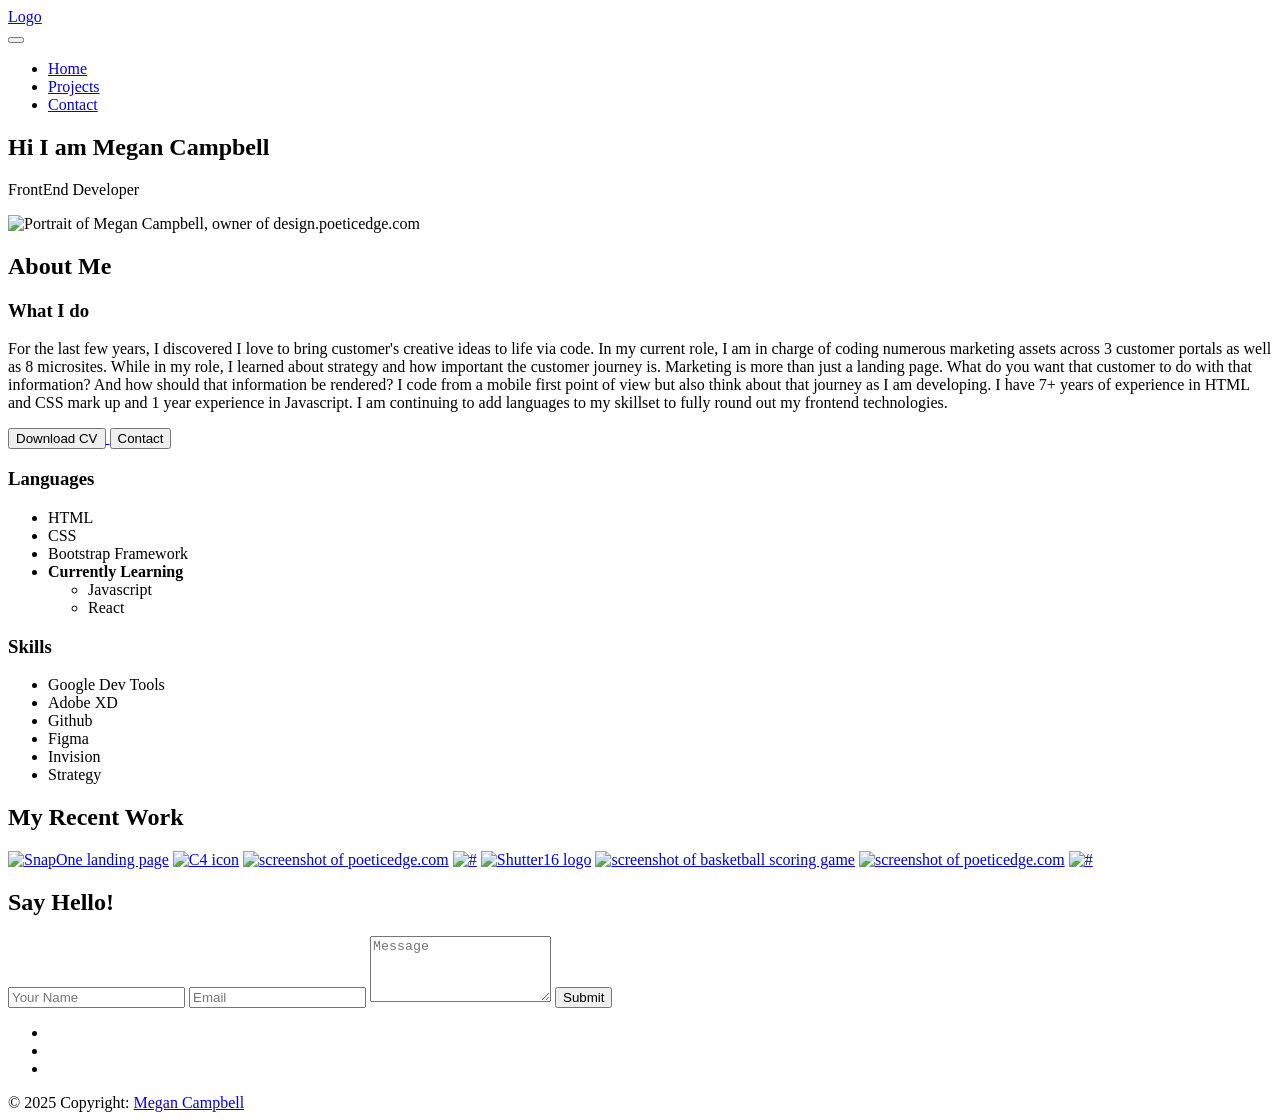
==== index.html @ 6458d501 "Missing the CSS file" ====
<!DOCTYPE html>
<html lang="en">
  <head>
    <meta charset="utf-8" />
    <meta name="viewport" content="width=device-width, initial-scale=1.0" />
    <title>Megan Campbell Web Portfolio</title>
    <!--<link rel="preconnect" href="https://fonts.gstatic.com">-->
    <!-- add a google font <link href="https://fonts.googleapis.com/css2?family=PT+Sans:ital,wght@0,400;0,700;1,400&family=Source+Sans+Pro:wght@900&display=swap" rel="stylesheet">-->

    <link rel="stylesheet" type="text/css" href="web-portfolio.css" />
    <!--<link href="https://cdn.jsdelivr.net/npm/bootstrap@5.1.3/dist/css/bootstrap.min.css" rel="stylesheet" integrity="sha384-1BmE4kWBq78iYhFldvKuhfTAU6auU8tT94WrHftjDbrCEXSU1oBoqyl2QvZ6jIW3" crossorigin="anonymous">-->
    <!--<link href="https://cdn.jsdelivr.net/npm/bootstrap@5.1.3/dist/css/bootstrap.min.css" rel="stylesheet" integrity="sha384-1BmE4kWBq78iYhFldvKuhfTAU6auU8tT94WrHftjDbrCEXSU1oBoqyl2QvZ6jIW3" crossorigin="anonymous">-->

    <!--<link href="https://fonts.googleapis.com/css?family=Source+Code+Pro:400,900|Source+Sans+Pro:300,900&display=swap" rel="stylesheet">-->
    <link rel="preconnect" href="https://fonts.googleapis.com" />
    <link rel="preconnect" href="https://fonts.gstatic.com" crossorigin />
    <link
      href="https://fonts.googleapis.com/css2?family=Nunito:wght@300&family=Roboto:wght@900&display=swap"
      rel="stylesheet"
    />
  </head>

  <body>
    <header class="pe-header">
      <div class="logo">
        <a href="#">Logo</a>
      </div>
      <button class="nav-toggle" aria-label="toggle-navigation">
        <span class="hamburger"></span>
      </button>
      <nav class="nav">
        <ul class="nav-list">
          <li class="nav-item"><a class="nav-link" href="#home">Home</a></li>
          <li class="nav-item">
            <a class="nav-link" href="#projects">Projects</a>
          </li>
          <li class="nav-item">
            <a class="nav-link" href="#contact">Contact</a>
          </li>
        </ul>
      </nav>
    </header>

    <!--Intro-->
    <section class="intro" id="home">
      <h1 class="section__title section__title--intro">
        Hi I am <strong> Megan Campbell</strong>
      </h1>
      <p class="section__subtitle section__subtitle--intro">
        FrontEnd Developer
      </p>
      <img
        src="/Images/Megan-small.jpg"
        alt="Portrait of Megan Campbell, owner of design.poeticedge.com"
        class="intro-img"
      />
    </section>

    <!--about me-->
    <section class="about-me" id="about-me">
      <h2 class="section__title--about">About Me</h2>
      <div class="skills">
        <div class="skill-1">
          <h3>What I do</h3>
          <p>
            For the last few years, I discovered I love to bring customer's
            creative ideas to life via code. In my current role, I am in charge
            of coding numerous marketing assets across 3 customer portals as
            well as 8 microsites. While in my role, I learned about strategy and
            how important the customer journey is. Marketing is more than just a
            landing page. What do you want that customer to do with that
            information? And how should that information be rendered? I code
            from a mobile first point of view but also think about that journey
            as I am developing. I have 7+ years of experience in HTML and CSS
            mark up and 1 year experience in Javascript. I am continuing to add
            languages to my skillset to fully round out my frontend
            technologies.
          </p>
          <a class="" href="/MCampbell-Developer-Res-063024.pdf" download
            ><button>Download CV</button>
          </a>
          <a href="#contact"><button>Contact</button> </a>
        </div>
        <div class="skill">
          <h3>Languages</h3>
          <ul class="skill-ul">
            <li>HTML</li>
            <li>CSS</li>
            <li>Bootstrap Framework</li>
            <li><strong>Currently Learning</strong></li>
            <ul class="skill-ul">
              <li>Javascript</li>
              <li>React</li>
            </ul>
          </ul>
        </div>
        <div class="skill">
          <h3>Skills</h3>
          <ul class="skill-ul">
            <li>Google Dev Tools</li>
            <li>Adobe XD</li>
            <li>Github</li>
            <li>Figma</li>
            <li>Invision</li>
            <li>Strategy</li>
          </ul>
        </div>
      </div>
    </section>

    <section class="work-section" id="projects">
      <h2 class="section__title section__title--work">My Recent Work</h2>
      <!--<a name="projects"></a>-->

      <div class="portfolio">
        <a href="/snapone.html" class="portfolio__item"
          ><img
            src="/Images/snapone-logo.jpg"
            alt="SnapOne landing page"
            class="portfolio__img"
        /></a>

        <a href="https://www.control4.com/" class="portfolio__item"
          ><img
            src="/Images/C4-redLogo.jpeg"
            alt="C4 icon"
            class="portfolio__img"
        /></a>

        <a href="/poeticedge-photo.html" class="portfolio__item"
          ><img
            src="/Images/pe-photo-logo.jpg"
            alt="screenshot of poeticedge.com"
            class="portfolio__img"
        /></a>

        <a href="js-projects.html" class="portfolio__item"
          ><img src="/Images/blackjack-logo.jpg" alt="#" class="portfolio__img"
        /></a>

        <a
          href="http://www.shutter16.com/"
          class="portfolio__item"
          target="_blank"
          ><img
            src="/Images/shutter16-logo.jpg"
            alt="Shutter16 logo"
            class="portfolio__img"
        /></a>

        <a href="/js-projects.html" class="portfolio__item"
          ><img
            src="/Images/Figma-basketball.jpg"
            alt="screenshot of basketball scoring game"
            class="portfolio__img"
        /></a>

        <a href="/poeticedge-photo.html" class="portfolio__item"
          ><img
            src="/Images/poetiedge-landing.jpg"
            alt="screenshot of poeticedge.com"
            class="portfolio__img"
        /></a>

        <a href="#" class="portfolio__item"
          ><img
            src="/Images/resinlee-logo.jpg"
            alt="#"
            class="portfolio__img"
          />
        </a>
        <!--add coming soon to overlay-->
      </div>
    </section>

    <section class="contact-form-section">
      <h2 class="section__title section__title--contact">Say Hello!</h2>
      <a name="contact"></a>

      <div class="form">
        <form
          id="contact-form"
          method="post"
          action="/contact-form-handler.php"
        >
          <input
            type="text"
            id="yourName"
            name="yourName"
            placeholder="Your Name"
            required
          />
          <input
            type="email"
            id="email"
            name="email"
            placeholder="Email"
            required
          />
          <textarea id="message" rows="4" placeholder="Message"></textarea>
          <button type="submit">Submit</button>
        </form>
      </div>
    </section>

    <!-- Footer -->

    <footer class="purple-footer">
      <ul class="social-list">
        <li class="social-list__item">
          <a
            class="social-list__link"
            href="https://www.linkedin.com/in/megancampbell3/"
          >
            <i class="fa-brands fa-linkedin"></i>
          </a>
        </li>
        <li class="social-list__item">
          <a
            class="social-list__link"
            href="https://www.instagram.com/zaneyadventures/"
          >
            <i class="fa-brands fa-instagram-square"></i>
          </a>
        </li>
        <li class="social-list__item">
          <a class="social-list__link" href="https://github.com/poeticedge/">
            <i class="fa-brands fa-github"></i>
          </a>
        </li>
      </ul>

      <!-- Copyright -->
      <div class="footer-copyright">
        © 2025 Copyright:
        <a href="/"> Megan Campbell</a>
      </div>
      <!-- Copyright -->
    </footer>
    <!-- Footer -->
    <script
      src="https://kit.fontawesome.com/78eceac17e.js"
      crossorigin="anonymous"
    ></script>
    <script
      src="https://cdn.jsdelivr.net/npm/@popperjs/core@2.10.2/dist/umd/popper.min.js"
      integrity="sha384-7+zCNj/IqJ95wo16oMtfsKbZ9ccEh31eOz1HGyDuCQ6wgnyJNSYdrPa03rtR1zdB"
      crossorigin="anonymous"
    ></script>
    <!--<script src="web-porfolio.js"></script>	-->
    <script>
      //There is something wrong this code. The error is showing around the event listener.

      const navToggle = document.querySelector(".nav-toggle");
      const navMenu = document.querySelectorAll(".nav");

      navToggle.addEventListener("click", () => {
        document.body.classList.toggle("nav-open");
      });

      //navLinks.forEach((link) => {
      //link.addEventListener("click", () => {
      //document.body.classList.remove("nav-open");
      // });
      //});

      //form
      //const submit
      //submit btn going to mailto soulfire2010@me.com or megan.campbell@me.com
    </script>
  </body>
</html>
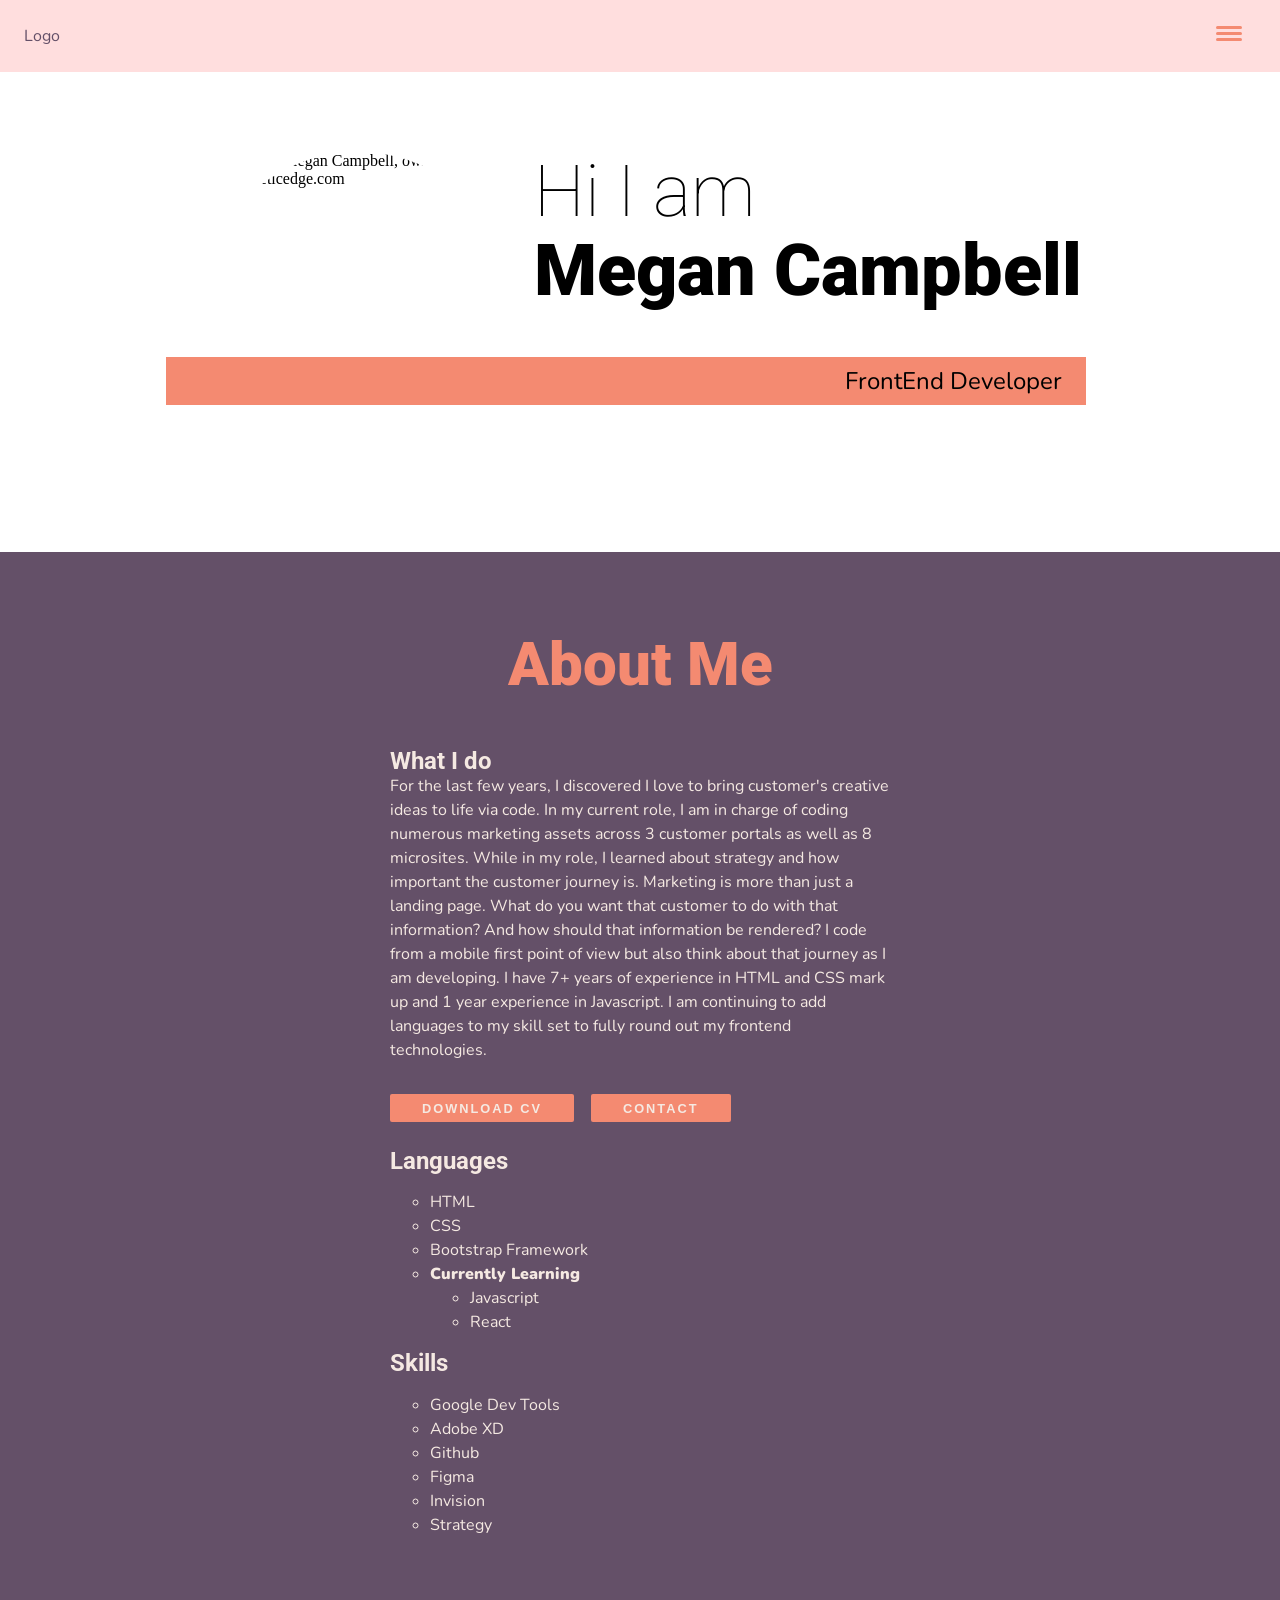
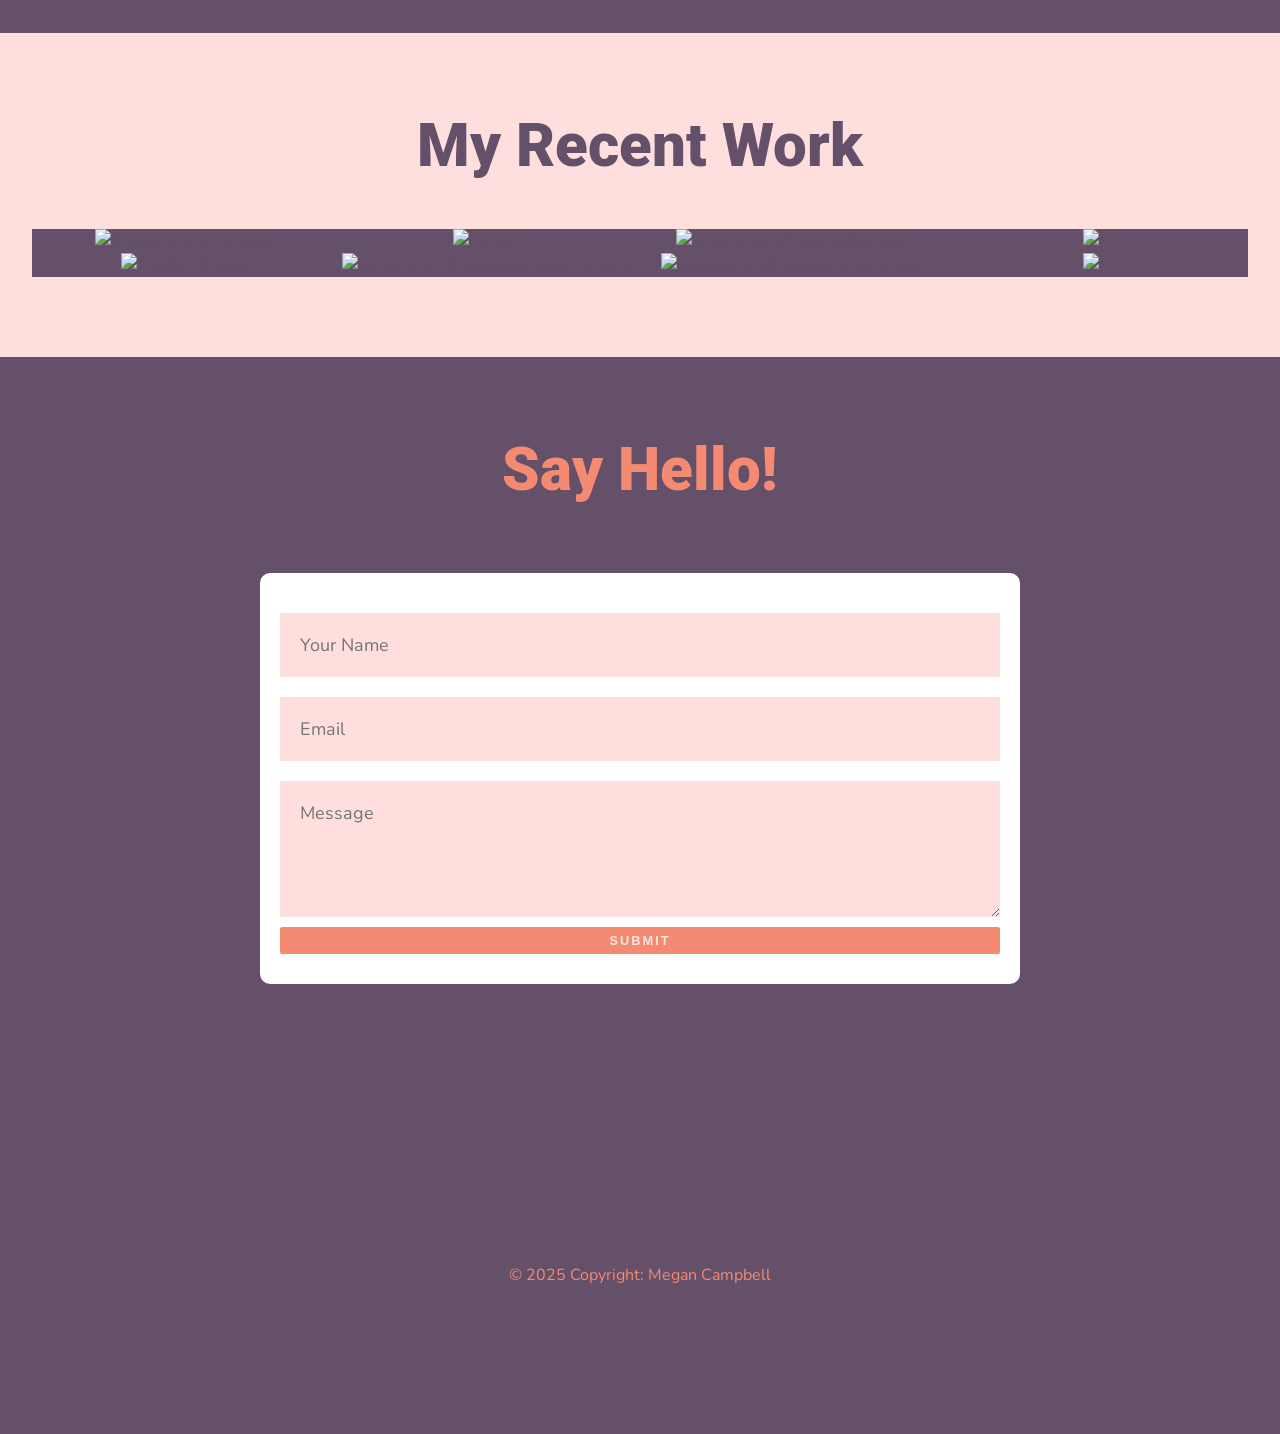
==== commit 86b059a5: "Add files via upload" ====
--- a/index.html
+++ b/index.html
@@ -73,7 +73,7 @@
             from a mobile first point of view but also think about that journey
             as I am developing. I have 7+ years of experience in HTML and CSS
             mark up and 1 year experience in Javascript. I am continuing to add
-            languages to my skillset to fully round out my frontend
+            languages to my skill set to fully round out my frontend
             technologies.
           </p>
           <a class="" href="/MCampbell-Developer-Res-063024.pdf" download
@@ -113,21 +113,24 @@
       <!--<a name="projects"></a>-->
 
       <div class="portfolio">
-        <a href="/snapone.html" class="portfolio__item"
+        <a href="/snapone.html" class="portfolio__item" target="_blank"
           ><img
             src="/Images/snapone-logo.jpg"
             alt="SnapOne landing page"
             class="portfolio__img"
         /></a>
 
-        <a href="https://www.control4.com/" class="portfolio__item"
+        <a
+          href="https://www.control4.com/"
+          class="portfolio__item"
+          target="_blank"
           ><img
             src="/Images/C4-redLogo.jpeg"
             alt="C4 icon"
             class="portfolio__img"
         /></a>
 
-        <a href="/poeticedge-photo.html" class="portfolio__item"
+        <a href="/poeticedge-photo.html" class="portfolio__item" target="_blank"
           ><img
             src="/Images/pe-photo-logo.jpg"
             alt="screenshot of poeticedge.com"
@@ -140,6 +143,7 @@
 
         <a
           href="http://www.shutter16.com/"
+          target="_blank"
           class="portfolio__item"
           target="_blank"
           ><img
@@ -157,12 +161,12 @@
 
         <a href="/poeticedge-photo.html" class="portfolio__item"
           ><img
-            src="/Images/poetiedge-landing.jpg"
-            alt="screenshot of poeticedge.com"
-            class="portfolio__img"
-        /></a>
-
-        <a href="#" class="portfolio__item"
+            src="/Images/pswd-gen1.jpg"
+            alt="screenshot of password generator"
+            class="portfolio__img"
+        /></a>
+
+        <a href="#" class="portfolio__item" target="_blank"
           ><img
             src="/Images/resinlee-logo.jpg"
             alt="#"
--- a/web-portfolio.css
+++ b/web-portfolio.css
@@ -0,0 +1,751 @@
+@charset "utf-8";
+/* CSS Document */
+
+body {
+  margin: 0;
+  padding: 0;
+  box-shadow: border-box;
+}
+
+*,
+*::before,
+*::after {
+  box-sizing: border-box;
+}
+:root {
+  --ff-primary: "Roboto", sans-serif;
+  --ff-secondary: "Nunito", monospace;
+
+  --fw-reg: 100;
+  --fw-accent: 300;
+  --fw-bold: 900;
+
+  --clr-light: #f5e9e2;
+  --clr-dark: #645068;
+  --clr-accent: #f48a71;
+
+  --fs-h1: 3rem;
+  --fs-h2: 2.25rem;
+  --fs-h3: 1.25rem;
+  --fs-body: 1rem;
+}
+@media (min-width: 800px) {
+  :root {
+    --fs-h1: 4.5rem;
+    --fs-h2: 3.75rem;
+    --fs-h3: 1.5rem;
+    --fs-body: 1.125rem;
+  }
+}
+
+html {
+  scroll-behavior: smooth;
+}
+/* Typography */
+strong {
+  font-weight: var(--fw-bold);
+}
+
+h1,
+h2,
+h3 {
+  line-height: 1.1;
+  margin: 0;
+  font-family: var(--ff-primary);
+}
+
+h1 {
+  font-size: var(--fs-h1);
+}
+h2 {
+  font-size: var(--fs-h2);
+}
+h3 {
+  font-size: var(--fs-h3);
+}
+
+p,
+a,
+li {
+  font-family: var(--ff-secondary);
+  font-size: 1em;
+  line-height: 1.5;
+  margin: 0;
+}
+
+a {
+  color: var(--clr-dark);
+  text-decoration: none;
+}
+
+.section__title {
+  margin-bottom: 0rem;
+  font-family: var(--ff-primary);
+}
+
+.section__subtitle {
+  margin: 0.25rem;
+  font-size: var(--fs-h3);
+}
+
+.section__subtitle--intro,
+.section__subtitle--about {
+  background: var(--clr-accent);
+  font-family: var(--ff-secondary);
+  padding: 0.25em 1em;
+  margin-bottom: 1em;
+}
+.section__title--intro strong {
+  display: block;
+}
+
+section {
+  padding: 5em 2em;
+}
+strong {
+  font-weight: var(--fw-bold);
+}
+
+:focus {
+  outline: 3px solid var(--clr-accent);
+  outline-offset: 3px;
+}
+
+button {
+  display: inline-block;
+  padding: 0.5em 2.5em;
+  background: #f48a71;
+  color: var(--clr-light);
+  text-decoration: none;
+  cursor: pointer;
+  font-size: 0.8em;
+  text-transform: uppercase;
+  letter-spacing: 2px;
+  font-weight: var(--fw-bold);
+  transition: transform 200ms ease-in-out;
+  border-radius: 2px;
+  border: none;
+}
+
+button:hover {
+  transform: scale(1.1);
+}
+
+.img {
+  display: block;
+  max-width: 100%;
+}
+
+/*====================
+Navigation style 
+=====================*/
+.pe-header {
+  margin-bottom: 0px;
+  background-color: #ffdede;
+  display: flex;
+  justify-content: space-between;
+  padding: 1.5em;
+}
+
+.nav {
+  position: fixed;
+  background-color: var(--clr-dark);
+  top: 0;
+  bottom: 0;
+  left: 0;
+  right: 0;
+  z-index: 100;
+  transform: translateX(100%); /*needs to be 100)*/
+  transition: transform 250ms cubic-bezier(0.5, 0, 0.5, 1);
+}
+
+.nav-list {
+  list-style: none;
+  display: flex;
+  height: 100%;
+  flex-direction: column;
+  justify-content: space-evenly;
+  align-items: center;
+  margin: 0;
+  padding: 0;
+}
+.nav-link {
+  color: var(--clr-light);
+  font-weight: var(--fw-bold);
+  font-size: var(--fs-h3);
+  text-decoration: none;
+}
+
+.nav-item {
+  display: block;
+  color: #7c7e7f;
+  padding: 14px 16px;
+  text-decoration: none;
+  font-size: 1.5rem;
+}
+
+/* Change the link color on hover */
+.nav-link:hover {
+  color: #f48a71;
+}
+/* Change the link color on click */
+.nav-link.active {
+  color: #f48a71;
+}
+
+.nav-toggle {
+  padding: 1em;
+  background: transparent;
+  border: 0;
+  cursor: pointer;
+  position: absolute;
+  right: 2em;
+  top: 1.5em;
+  z-index: 1000;
+}
+
+.nav-open .nav {
+  transform: translateX(0);
+}
+
+.nav-open .nav-toggle {
+  position: fixed;
+}
+
+.nav-open .hamburger {
+  transform: rotate(0.625turn);
+}
+
+.nav-open .hamburger::before {
+  transform: rotate(90deg) translateX(-6px);
+}
+
+.nav-open .hamburger::after {
+  opacity: 0;
+}
+
+.hamburger {
+  display: block;
+  position: relative;
+}
+
+.hamburger,
+.hamburger::before,
+.hamburger::after {
+  background: var(--clr-accent);
+  width: 2em;
+  height: 3px;
+  border-radius: 1em;
+  transition: 0.25s ease-in-out;
+}
+
+.hamburger::before,
+.hamburger::after {
+  content: "";
+  position: absolute;
+  left: 0;
+  right: 0;
+}
+
+.hamburger::before {
+  top: 6px;
+}
+
+.hamburger::after {
+  bottom: 6px;
+}
+
+.logo {
+  max-width: 100px;
+}
+
+/*====================
+intro
+=====================*/
+.intro {
+  position: relative;
+}
+.intro-img {
+  grid-area: img;
+  height: 20em;
+  border-radius: 50%;
+  width: 20em;
+  position: relative;
+  z-index: 2;
+}
+.section__subtitle--intro {
+  align-self: start;
+  grid-column: -1 / 1;
+  grid-row: 2;
+  text-align: right;
+  position: relative;
+  left: -1.5em;
+  width: calc(100% + 1.5em);
+}
+.section__title {
+  font-weight: 100;
+}
+
+/*====================
+about
+=====================*/
+
+.about-me {
+  background-color: #645068;
+  background-image: url(https://design.poeticedge.com/Images/code-on-laptop-627045246.jpg);
+  background-size: cover;
+  color: var(--clr-light);
+  background-blend-mode: multiply;
+}
+.section__title--about {
+  color: #f48a71;
+  position: relative;
+  text-align: center;
+  margin-bottom: 50px;
+  font-family: var(--ff-primary);
+  font-weight: 900;
+}
+.skill-ul {
+  list-style-type: circle;
+  line-height: 1.5em;
+}
+
+.skill-1 {
+  max-width: 500px;
+  margin: 0 auto;
+}
+.skill {
+  max-width: 500px;
+  margin: 0 auto;
+}
+
+.skill-1 button {
+  margin-top: 2rem;
+  margin-right: 1em;
+  margin-bottom: 2em;
+}
+
+/*====================
+Work section / portfolio
+=====================*/
+
+.work-section {
+  background-color: #ffdede;
+  background-size: cover;
+  color: var(--clr-dark);
+  text-align: center;
+}
+
+.section__title--work {
+  color: var(--clr-dark);
+  position: relative;
+  text-align: center;
+  margin-bottom: 50px;
+  font-family: var(--ff-primary);
+  font-weight: 900;
+}
+
+.work-section container {
+  height: 800px;
+  max-width: 800px;
+  padding: 70px 30px;
+  align-items: center;
+  margin: 0 auto;
+  display: flex;
+  justify-content: center;
+}
+
+.portfolio {
+  display: grid;
+  grid-template-columns: repeat(auto-fit, minmax(300px, 1fr));
+}
+
+.portfolio__item {
+  background-color: var(--clr-dark);
+  overflow: hidden;
+}
+
+.portfolio__img {
+  transition: transform 750ms cubic-bezier(0.5, 0, 0.5, 1), opacity 250ms linear;
+  width: 400px;
+  height: 400px;
+  margin-bottom: -8px;
+}
+
+.portfolio__item:focus {
+  position: relative;
+  z-index: 2;
+}
+
+.portfolio__img:hover,
+.portfolio__item:focus .portfolio__img {
+  transform: scale(1.2);
+  opacity: 0.5;
+}
+
+/*====================
+Form
+=====================*/
+.contact-form-section {
+  width: 100%;
+  background-color: #645068;
+  margin: 0 auto;
+}
+.section__title--contact {
+  color: var(--clr-accent);
+  position: relative;
+  text-align: center;
+  margin-bottom: 50px;
+  font-family: var(--ff-primary);
+  font-weight: 900;
+}
+
+.form {
+  max-width: 800px;
+  align-items: center;
+  margin: 0 auto;
+  padding: 20px;
+  justify-content: center;
+}
+
+.contact-form-section form {
+  display: flex;
+  flex-direction: column;
+  background: #fff;
+  border-radius: 10px;
+  max-width: 800px;
+  padding: 30px 20px;
+  margin: auto 0;
+}
+
+.contact-form-section input,
+.contact-form-section textarea {
+  padding: 20px;
+  font-size: 18px;
+  margin: 10px 0;
+  border: 0;
+  outline: none;
+  background: #ffdede;
+  font-family: var(--ff-secondary);
+}
+
+/*====================
+Footer
+=====================*/
+.purple-footer {
+  background-color: #645068;
+  text-align: center;
+  height: 350px;
+  padding: 2.5em 0;
+}
+.footer a {
+  color: var(--clr-accent);
+}
+
+.social-list {
+  list-style: none;
+  display: flex;
+  justify-content: center;
+  margin: 2em 0;
+  padding: 0;
+}
+
+.footer-socials a {
+  text-decoration: none;
+}
+
+.fa-brands,
+.fa-solid {
+  padding: 20px;
+  font-size: 50px;
+  text-decoration: none;
+  color: var(--clr-accent);
+}
+
+.footer__link:hover,
+.social-list__link:hover {
+  opacity: 0.7;
+}
+
+.footer-copyright {
+  color: var(--clr-accent);
+  font-family: var(--ff-secondary);
+}
+
+.footer-copyright a {
+  color: var(--clr-accent);
+}
+
+/*====================
+snapone
+=====================*/
+.creative {
+  background-color: #645068;
+  color: var(--clr-light);
+}
+
+.section__title--creative {
+  color: #f48a71;
+  position: relative;
+  text-align: center;
+  margin-bottom: 50px;
+  font-family: var(--ff-primary);
+  font-weight: 900;
+}
+
+.creative-box {
+  margin: auto 120px;
+}
+
+.creative-content {
+  display: flex;
+  grid-template-columns: 2, 1fr;
+  gap: 10px;
+  grid-auto-rows: minmax(100px, auto);
+  margin: 120px auto;
+}
+
+.creative-content-1 {
+  /*grid-column: 1 / 2;*/
+  /*grid-row: 1;*/
+  display: flex;
+  flex-basis: 100%;
+  flex-direction: column;
+  align-items: center;
+}
+
+.creative-content-2 {
+  grid-column: 2 / 2;
+  grid-row: 1;
+  display: flex;
+  flex-basis: 100%;
+  flex-direction: column;
+}
+
+.creative__img {
+  max-width: 500px;
+}
+
+.portfolio-item-individual {
+  padding: 0 2em 2em;
+  max-width: 1000px;
+  margin: 0 auto;
+} /* scrimba sample */
+
+.portfolio-item-individual p {
+  max-width: 800px;
+  margin-left: auto;
+  margin-right: auto;
+} /* scrimba sample */
+
+.snapone-creative {
+  text-align: center;
+  padding: 50px 10px;
+  background-color: #fbf6ef;
+  width: 100%;
+  height: auto;
+}
+
+.snapone-problem-solving {
+  text-align: center;
+  padding: 50px 10px;
+  background-color: #fbf6ef;
+  width: 100%;
+  height: auto;
+}
+.snapone-mobile-first {
+  background-color: #ffdede;
+  background-position: center;
+  background-size: cover;
+  width: 100%;
+  height: auto;
+  color: var(--clr-dark);
+}
+
+.snapone-mobile-first img {
+  width: 100%;
+}
+.snapone-mobile-first .container {
+  width: 90%;
+  background-color: #fbf6ef;
+  height: auto;
+  margin: 10px auto;
+  border-radius: 5px;
+  display: flex;
+  flex-direction: row;
+}
+.snapone-mobile-first .col-left {
+  margin: 10px auto;
+  padding: 120px 40px;
+}
+
+.snapone-mobile-first .col-right {
+  width: 65%;
+}
+.snapone-problem-solving .container {
+  display: flex;
+  margin: 10px auto;
+  justify-content: center;
+}
+
+/*====================
+Javascript page
+=====================*/
+.basketball-row {
+  display: flex;
+  flex-direction: row;
+  justify-content: center;
+  align-items: center;
+  height: 350px;
+  margin: 10px auto;
+}
+
+@font-face {
+  font-family: "Digital Display";
+  src: url("https://design.poeticedge.com/Digital-Display.woff2")
+      format("woff2"),
+    url("https://design.poeticedge.com/Digital-Display.woff") format("woff");
+  font-weight: normal;
+  font-style: normal;
+  font-display: swap;
+}
+.basketball-section .container {
+  display: flex;
+  justify-content: space-around;
+  background-color: #1b244a;
+  width: 650px;
+  height: 430px;
+  margin: 10px auto;
+  border: 5px solid #9aabd8;
+  border-radius: 5px;
+  text-align: center;
+  padding: 70px 25px;
+}
+
+.basketball-section .container h3 {
+  color: white;
+  font-weight: 700;
+  font-size: 40px;
+}
+
+.basketball-section .home-section {
+  display: block;
+}
+
+.scorebox {
+  /*position: relative;*/
+  background-color: black;
+  height: 100px;
+  width: 155px;
+  display: flex;
+  justify-content: center;
+  padding: 10px;
+  margin: 20px auto;
+  border-radius: 5px;
+}
+
+.scorebox p {
+  color: #f94f6d;
+  font-family: "Digital Display", monospace;
+  font-size: 75px;
+  margin: -12px auto;
+}
+
+#increment-btn {
+  cursor: pointer;
+  width: 45px;
+  height: 45px;
+  border-radius: 5px;
+  background: none;
+  color: #9aabd8;
+  border: 2px solid #9aabd8;
+  margin: 10px 5px;
+}
+
+.blackjack-row {
+  display: flex;
+  flex-direction: row;
+  justify-content: center;
+  align-items: center;
+  height: 350px;
+  margin: 10px auto;
+}
+
+.blackjack-section .container {
+  justify-content: space-around;
+  background-color: #016f32;
+  width: 650px;
+  height: 430px;
+  border: 5px solid goldenrod;
+  padding: 70px 25px;
+  text-align: center;
+}
+
+.blackjack h1 {
+  color: goldenrod;
+  font-weight: bold;
+}
+
+#message-el {
+  font-style: italic;
+}
+
+.blackjack-btn {
+  background: goldenrod;
+  border-radius: 2px;
+  width: 150px;
+  padding: 5px 0;
+  font-weight: bold;
+  border: none;
+  color: #016f32;
+  margin: 4px 0;
+}
+
+/*====================
+mobile
+=====================*/
+@media screen (min-width: 800px) {
+  .creative {
+    display: flex;
+  }
+  .contact-form-section .container {
+    display: flex;
+    max-width: 1000px;
+    margin: auto 0;
+    align-items: center;
+  }
+  .skills {
+    display: flex;
+    max-width: 1500px;
+    margin: auto 0;
+  }
+  .skill-1 + .skill + .skill {
+    margin-left: 2em;
+  }
+  .skill-1 {
+    margin-left: auto;
+    margin-right: auto;
+  }
+}
+
+@media (min-width: 600px) {
+  .nav {
+    flex-direction: row;
+    flex-wrap: wrap;
+    margin-left: 0;
+    margin-right: 0;
+  }
+  .work-section {
+    height: auto;
+  }
+  .intro {
+    display: grid;
+    grid-column-gap: 1em;
+    width: min-content;
+    margin: 0 auto;
+    grid-template-areas:
+      "img title"
+      "img sub-title";
+    grid-template-columns: min-content max-content;
+  }
+}
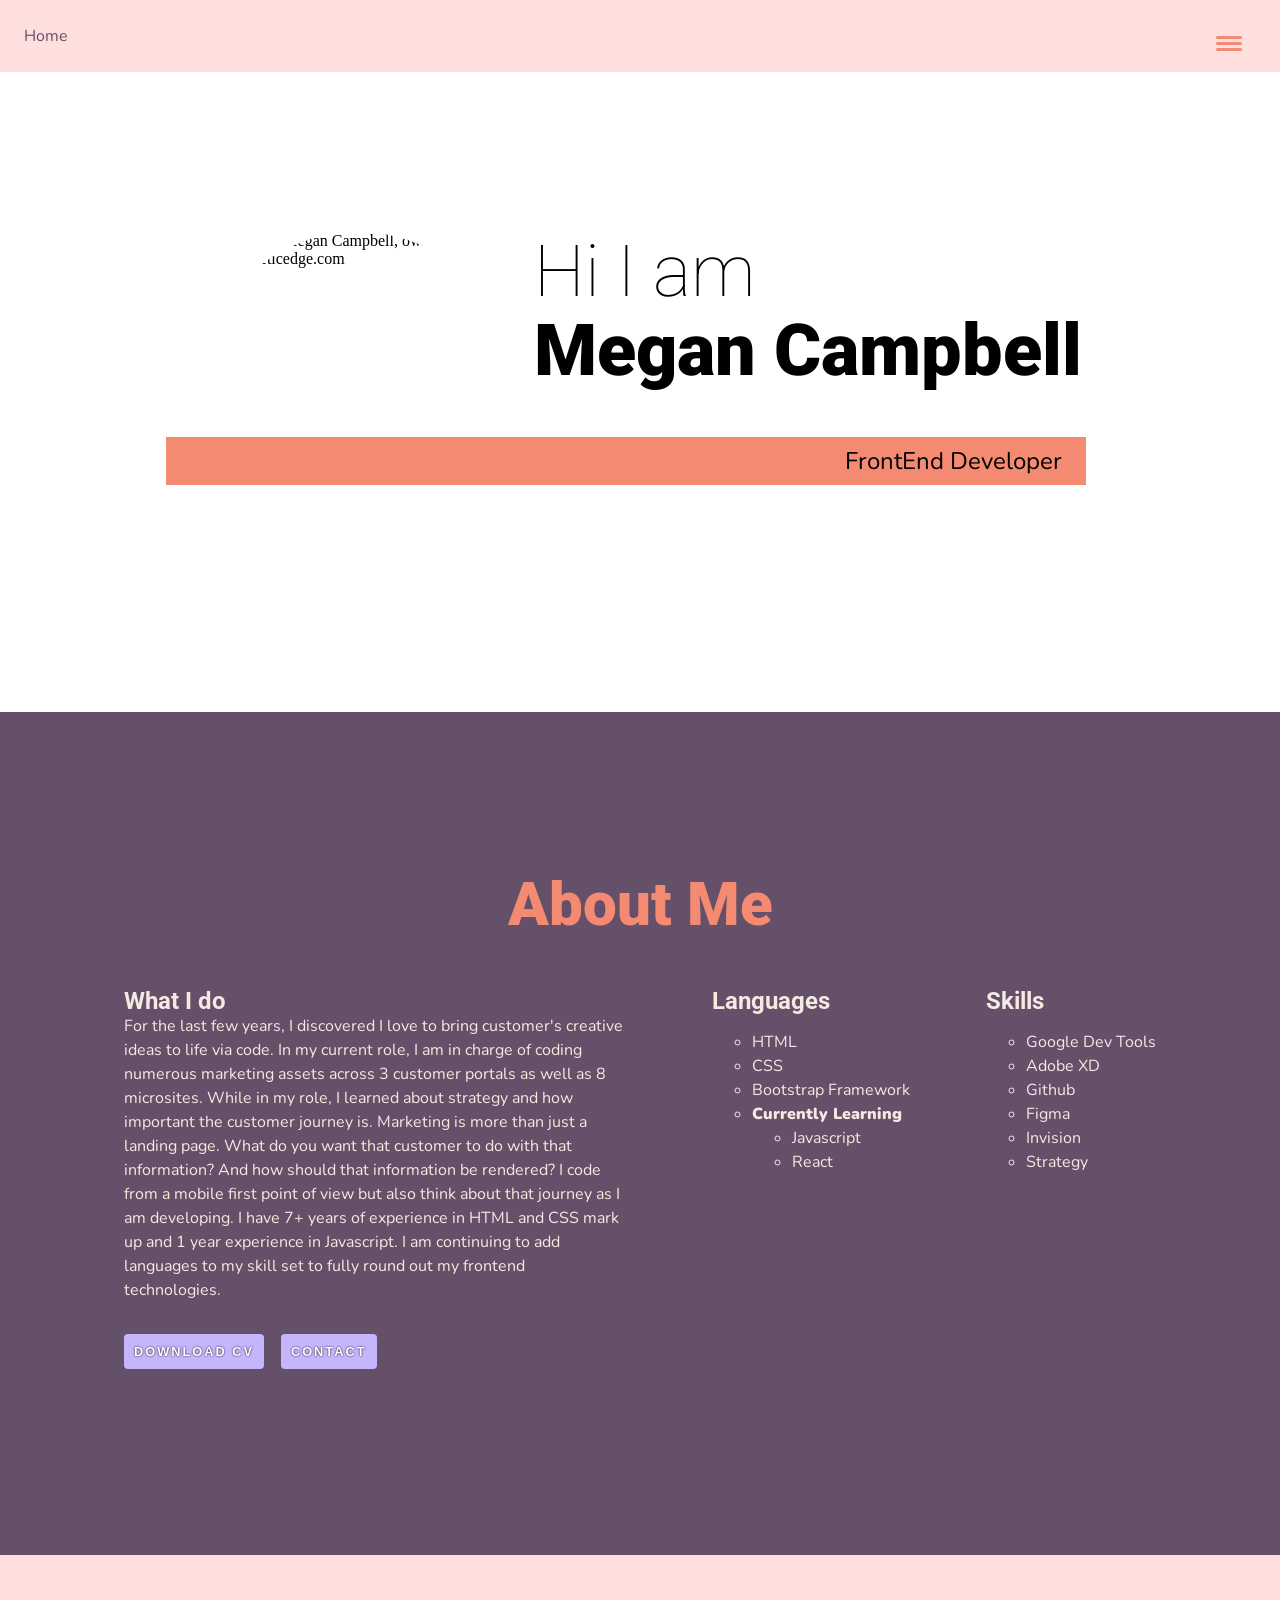
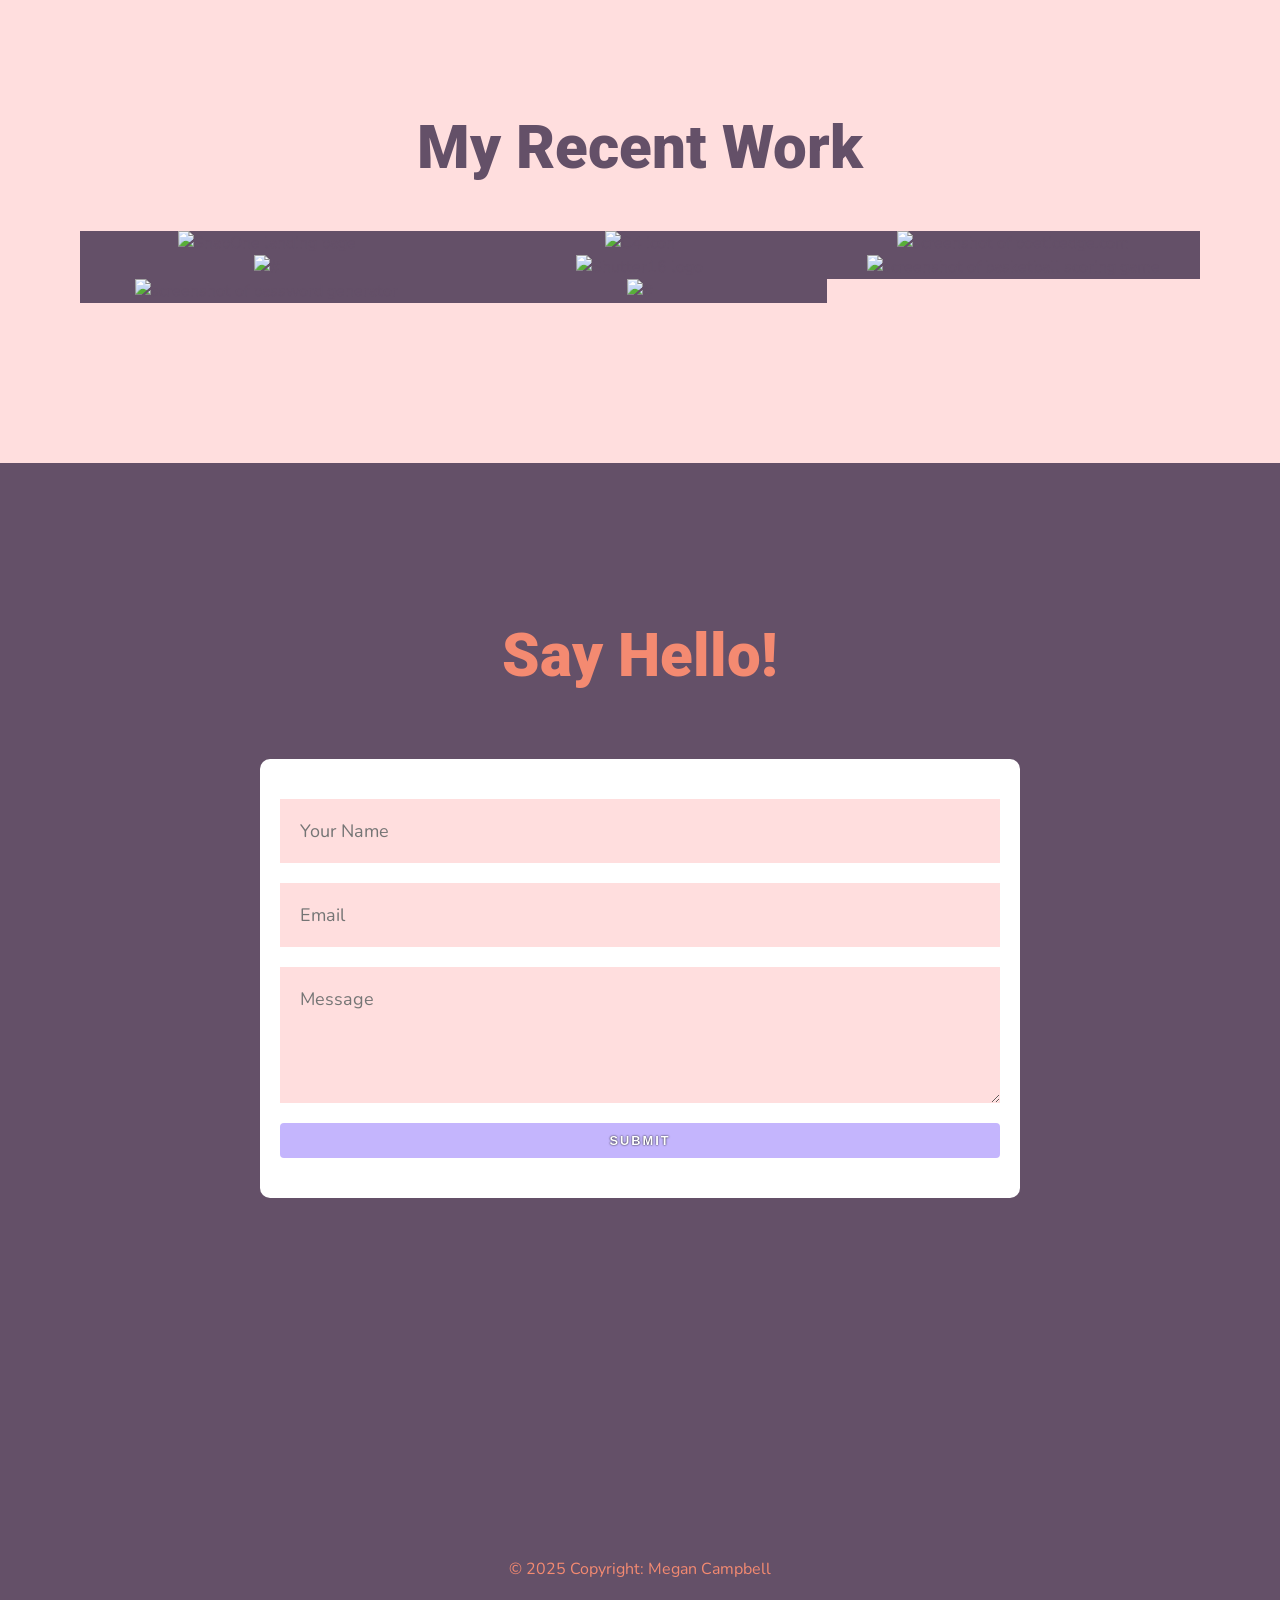
==== commit b8885c17: "CSS and structural updates" ====
--- a/index.html
+++ b/index.html
@@ -23,7 +23,7 @@
   <body>
     <header class="pe-header">
       <div class="logo">
-        <a href="#">Logo</a>
+        <a href="#">Home</a>
       </div>
       <button class="nav-toggle" aria-label="toggle-navigation">
         <span class="hamburger"></span>
--- a/web-portfolio.css
+++ b/web-portfolio.css
@@ -100,7 +100,7 @@
 }
 
 section {
-  padding: 5em 2em;
+  padding: 10em 5em;
 }
 strong {
   font-weight: var(--fw-bold);
@@ -310,6 +310,12 @@
   line-height: 1.5em;
 }
 
+.skills {
+  display: flex;
+  max-width: 1500px;
+  margin: auto 0;
+}
+
 .skill-1 {
   max-width: 500px;
   margin: 0 auto;
@@ -367,8 +373,8 @@
 
 .portfolio__img {
   transition: transform 750ms cubic-bezier(0.5, 0, 0.5, 1), opacity 250ms linear;
-  width: 400px;
-  height: 400px;
+  width: 100%;
+  height: 100%;
   margin-bottom: -8px;
 }
 
@@ -591,14 +597,33 @@
 /*====================
 Javascript page
 =====================*/
-.basketball-row {
+
+.row {
+  display: flex;
+  flex-direction: row;
+  justify-content: center;
+  align-items: center;
+}
+
+.padding {
+  padding: 25px;
+}
+/*Testing Col. We don't have bootstrap on this project. Do we need to?*/
+.col-md-6 {
+  position: relative;
+  width: 100%;
+  padding-right: 15px;
+  padding-left: 15px;
+}
+
+/*.basketball-row {
   display: flex;
   flex-direction: row;
   justify-content: center;
   align-items: center;
   height: 350px;
   margin: 10px auto;
-}
+}*/
 
 @font-face {
   font-family: "Digital Display";
@@ -671,7 +696,7 @@
   margin: 10px auto;
 }
 
-.blackjack-section .container {
+.blackjack .container {
   justify-content: space-around;
   background-color: #016f32;
   width: 650px;
@@ -702,9 +727,79 @@
 }
 
 /*====================
+Password Generator
+=====================*/
+.banner-container {
+  display: flex;
+  align-items: center;
+  justify-content: center;
+  background: #1c1c1c;
+  max-width: 500px;
+  height: 500px;
+  margin: auto;
+}
+
+.banner-container .banner {
+  background: #273549;
+  margin: 10px;
+  display: block;
+  align-items: center;
+  justify-content: center;
+  height: 80%;
+  width: 80%;
+}
+
+.banner-container .banner .content {
+  color: #fff;
+  padding: 40px;
+  border-bottom: 2px solid #c4b5fd;
+}
+
+.banner-container .banner span {
+  color: #c4b5fd;
+}
+
+button {
+  background-color: #c4b5fd;
+  color: #fff;
+  text-shadow: black 0px 0px 2px;
+  padding: 10px;
+  border-radius: 4px;
+  font-weight: bold;
+  margin: 10px 0;
+  border-style: none;
+  cursor: pointer;
+}
+
+button:hover,
+button:focus {
+  background-color: #7d44aa;
+}
+
+.pswd-containers {
+  display: flex;
+  justify-content: center;
+  gap: 1.5em;
+  margin: 2em 1em;
+  flex-wrap: nowrap;
+  height: 35px;
+  align-items: center;
+}
+
+.generatedPassword {
+  width: 100%;
+  color: #1c1c1c;
+  background: #c4b5fd;
+  border-radius: 4px;
+  padding: 10px 16px;
+  height: 15px;
+}
+
+/*====================
 mobile
 =====================*/
-@media screen (min-width: 800px) {
+
+@media (min-width: 800px) {
   .creative {
     display: flex;
   }
